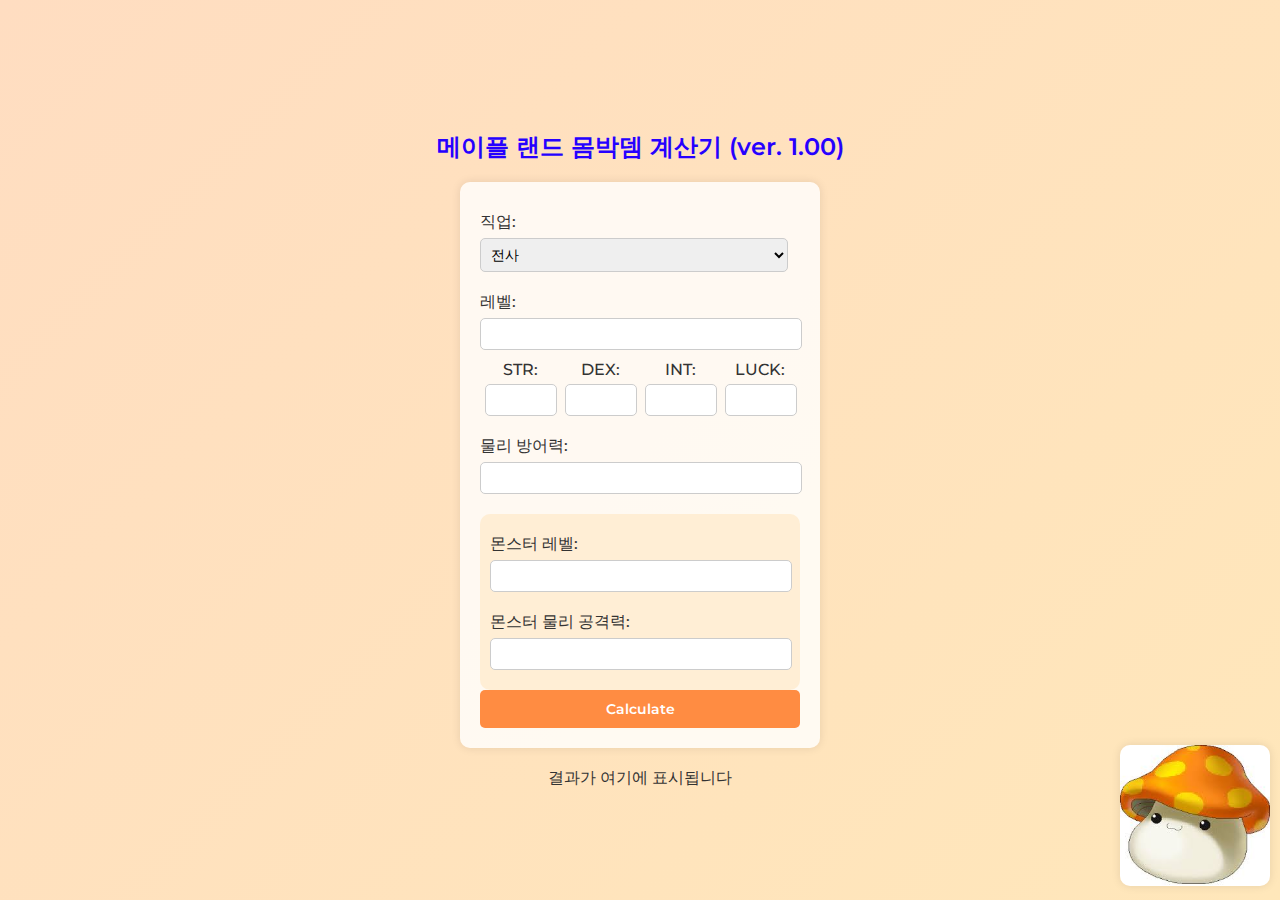
==== index.html @ 92087925 "Add files via upload" ====
<!doctype html>
<html lang="en">
<head>
    <meta charset="UTF-8">
    <meta name="viewport" content="width=device-width, initial-scale=1.0">
    <title>Damage Calculator</title>
    <link href="https://fonts.googleapis.com/css2?family=Montserrat:wght@500;600&display=swap" rel="stylesheet">
    <link rel="stylesheet" href="styles.css">
    <script src="https://code.jquery.com/jquery-3.6.0.min.js"></script>
</head>
<body>
    <h2>메이플 랜드 몸박뎀 계산기 (ver. 1.00)</h2>

    <form id="damageForm">
        <label for="job">직업:</label>
        <select id="job" name="job" required>
            <option value="2">전사</option>
            <option value="3">마법사</option>
            <option value="4">궁수</option>
            <option value="5">도적</option>
        </select>
        <label for="level">레벨:</label>
        <input type="number" id="level" name="level" required>
        
        <div class="stat-group">
            <label for="str">STR:
                <input type="number" id="str" name="str" required>
            </label>
            <label for="dex">DEX:
                <input type="number" id="dex" name="dex" required>
            </label>
            <label for="int">INT:
                <input type="number" id="int" name="int" required>
            </label>
            <label for="luk">LUCK:
                <input type="number" id="luk" name="luk" required>
            </label>
        </div>
        <label for="pdd">물리 방어력:</label>
        <input type="number" id="pdd" name="pdd" required>

        <div class="monster-info">
            <label for="m_level">몬스터 레벨:</label>
            <input type="number" id="m_level" name="m_level" required>
            <label for="m_pad">몬스터 물리 공격력:</label>
            <input type="number" id="m_pad" name="m_pad" required>
        </div>
        <input type="submit" value="Calculate">
    </form>

    <div class="image-container">
        <img src="figs/mainfig.jpg" alt="Main Figure">
    </div>

    <div id="result">결과가 여기에 표시됩니다</div>

    <script>
        $(document).ready(function() {
            $('#damageForm').on('submit', function(event) {
                event.preventDefault();
                
                $.ajax({
                    url: '/calculate',
                    type: 'POST',
                    data: $(this).serialize(),
                    success: function(response) {
                        if (response.error) {
                            $('#result').html('에러: ' + response.error);
                        } else {
                            $('#result').html('최소 피격 데미지: ' + response.damagemin + '<br>최대 피격 데미지: ' + response.damagemax);
                        }
                    },
                    error: function(error) {
                        $('#result').html('에러가 발생했습니다. 다시 시도해주세요.');
                    }
                });
            });
        });
    </script>
</body>
</html>
---- styles.css ----
body {
    font-family: 'Montserrat', sans-serif;
    background: linear-gradient(135deg, #FFDDC1, #FFE7BA);
    color: #333;
    margin: 0;
    padding: 0;
    display: flex;
    flex-direction: column;
    align-items: center;
    justify-content: center;
    height: 100vh;
    font-weight: 500;
}
h2 {
    color: #2600ff;
    font-weight: 600;
}
form {
    background: rgba(255, 255, 255, 0.8);
    padding: 20px;
    border-radius: 10px;
    box-shadow: 0 0 10px rgba(0, 0, 0, 0.1);
    width: 320px;
}
label {
    display: block;
    margin: 10px 0 5px;
    font-weight: 500;
}
.stat-group {
    display: flex;
    justify-content: space-between;
}
.stat-group label {
    flex: 1;
    margin: 0 5px;
    text-align: center;
}
.stat-group input {
    width: calc(100% - 12px);
    padding: 6px;
    margin: 5px 0;
    border: 1px solid #ccc;
    border-radius: 5px;
    font-family: 'Montserrat', sans-serif;
    font-size: 0.9em;
}
input[type="number"], select {
    width: calc(100% - 12px);
    padding: 6px;
    margin-bottom: 10px;
    border: 1px solid #ccc;
    border-radius: 5px;
    font-family: 'Montserrat', sans-serif;
    font-size: 0.9em;
}
input[type="submit"] {
    background: #FF8C42;
    color: white;
    border: none;
    padding: 10px 20px;
    border-radius: 5px;
    cursor: pointer;
    width: 100%;
    font-family: 'Montserrat', sans-serif;
    font-weight: 600;
    font-size: 0.9em;
}
input[type="submit"]:hover {
    background: #e07b39;
}
#result {
    margin-top: 20px;
    font-family: 'Montserrat', sans-serif;
    font-weight: 500;
}
.monster-info {
    background: rgba(255, 235, 205, 0.8);
    padding: 10px;
    border-radius: 10px;
    margin-top: 10px;
}
.image-container {
    position: absolute;
    bottom: 10px;
    right: 10px;
}
.image-container img {
    width: 150px;
    height: auto;
    border-radius: 10px;
    box-shadow: 0 0 10px rgba(0, 0, 0, 0.1);
}
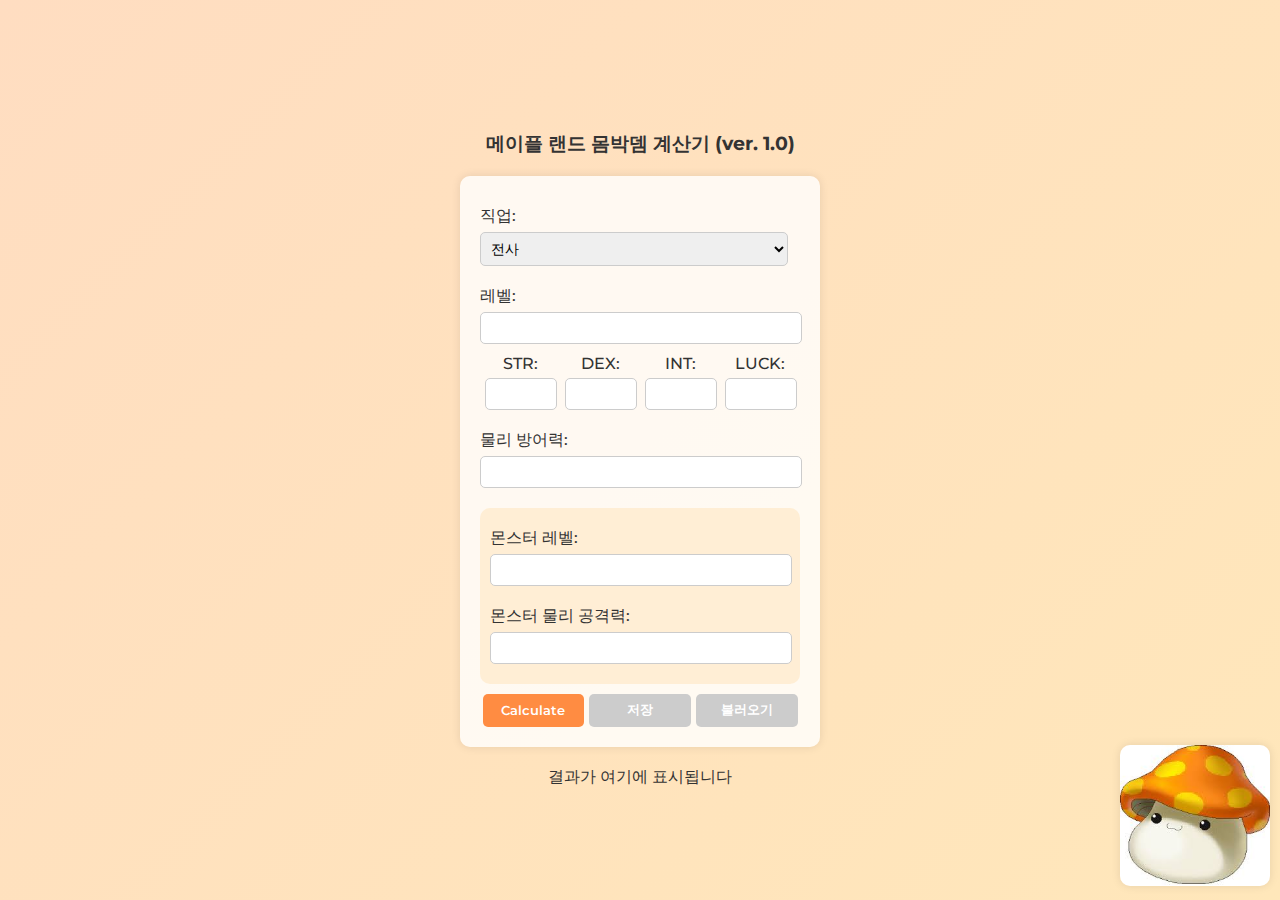
==== commit 20f7e7c0: "Add files via upload" ====
--- a/index.html
+++ b/index.html
@@ -6,10 +6,9 @@
     <title>Damage Calculator</title>
     <link href="https://fonts.googleapis.com/css2?family=Montserrat:wght@500;600&display=swap" rel="stylesheet">
     <link rel="stylesheet" href="styles.css">
-    <script src="https://code.jquery.com/jquery-3.6.0.min.js"></script>
 </head>
 <body>
-    <h2>메이플 랜드 몸박뎀 계산기 (ver. 1.00)</h2>
+    <h3>메이플 랜드 몸박뎀 계산기 (ver. 1.0)</h3>
 
     <form id="damageForm">
         <label for="job">직업:</label>
@@ -45,7 +44,11 @@
             <label for="m_pad">몬스터 물리 공격력:</label>
             <input type="number" id="m_pad" name="m_pad" required>
         </div>
-        <input type="submit" value="Calculate">
+        <div id="button-container">
+            <input type="submit" value="Calculate">
+            <button type="button" id="saveSettings">저장</button>
+            <button type="button" id="loadSettings">불러오기</button>
+        </div>
     </form>
 
     <div class="image-container">
@@ -54,28 +57,6 @@
 
     <div id="result">결과가 여기에 표시됩니다</div>
 
-    <script>
-        $(document).ready(function() {
-            $('#damageForm').on('submit', function(event) {
-                event.preventDefault();
-                
-                $.ajax({
-                    url: '/calculate',
-                    type: 'POST',
-                    data: $(this).serialize(),
-                    success: function(response) {
-                        if (response.error) {
-                            $('#result').html('에러: ' + response.error);
-                        } else {
-                            $('#result').html('최소 피격 데미지: ' + response.damagemin + '<br>최대 피격 데미지: ' + response.damagemax);
-                        }
-                    },
-                    error: function(error) {
-                        $('#result').html('에러가 발생했습니다. 다시 시도해주세요.');
-                    }
-                });
-            });
-        });
-    </script>
+    <script src="script.js"></script>
 </body>
 </html>
--- a/styles.css
+++ b/styles.css
@@ -11,10 +11,12 @@
     height: 100vh;
     font-weight: 500;
 }
+
 h2 {
     color: #2600ff;
     font-weight: 600;
 }
+
 form {
     background: rgba(255, 255, 255, 0.8);
     padding: 20px;
@@ -22,20 +24,24 @@
     box-shadow: 0 0 10px rgba(0, 0, 0, 0.1);
     width: 320px;
 }
+
 label {
     display: block;
     margin: 10px 0 5px;
     font-weight: 500;
 }
+
 .stat-group {
     display: flex;
     justify-content: space-between;
 }
+
 .stat-group label {
     flex: 1;
     margin: 0 5px;
     text-align: center;
 }
+
 .stat-group input {
     width: calc(100% - 12px);
     padding: 6px;
@@ -45,6 +51,7 @@
     font-family: 'Montserrat', sans-serif;
     font-size: 0.9em;
 }
+
 input[type="number"], select {
     width: calc(100% - 12px);
     padding: 6px;
@@ -54,40 +61,95 @@
     font-family: 'Montserrat', sans-serif;
     font-size: 0.9em;
 }
+
 input[type="submit"] {
     background: #FF8C42;
     color: white;
     border: none;
-    padding: 10px 20px;
+    padding: 8px 16px;
     border-radius: 5px;
     cursor: pointer;
-    width: 100%;
+    width: calc(50% - 5px);
     font-family: 'Montserrat', sans-serif;
     font-weight: 600;
-    font-size: 0.9em;
+    font-size: 0.8em;
+    margin: 0 2.5px;
 }
+
 input[type="submit"]:hover {
     background: #e07b39;
 }
+button#saveSettings, button#loadSettings {
+    background: #ccc;
+    color: white;
+    border: none;
+    padding: 8px 16px;
+    border-radius: 5px;
+    cursor: pointer;
+    width: calc(50% - 5px);
+    font-family: 'Montserrat', sans-serif;
+    font-weight: 600;
+    font-size: 0.8em;
+    margin: 0 2.5px;
+}
+#settings-buttons {
+    position: absolute;
+    bottom: 10px;
+    right: 10px;
+    display: flex;
+    flex-direction: column;
+}
+
+#settings-buttons button {
+    margin: 5px 0;
+}
+button#saveSettings:hover, button#loadSettings:hover {
+    background: #bbb;
+}
+
+
+button#saveSettings:hover, button#loadSettings:hover {
+    background: #bbb;
+}
+
+#button-container {
+    display: flex;
+    justify-content: space-between;
+    margin-top: 10px;
+}
+
 #result {
     margin-top: 20px;
     font-family: 'Montserrat', sans-serif;
     font-weight: 500;
 }
+
 .monster-info {
     background: rgba(255, 235, 205, 0.8);
     padding: 10px;
     border-radius: 10px;
     margin-top: 10px;
 }
+
 .image-container {
     position: absolute;
     bottom: 10px;
     right: 10px;
 }
+
 .image-container img {
     width: 150px;
     height: auto;
     border-radius: 10px;
     box-shadow: 0 0 10px rgba(0, 0, 0, 0.1);
 }
+
+#result .min-damage {
+    color: red;
+    font-weight: 600;
+}
+
+#result .max-damage {
+    color: blue;
+    font-weight: 600;
+}
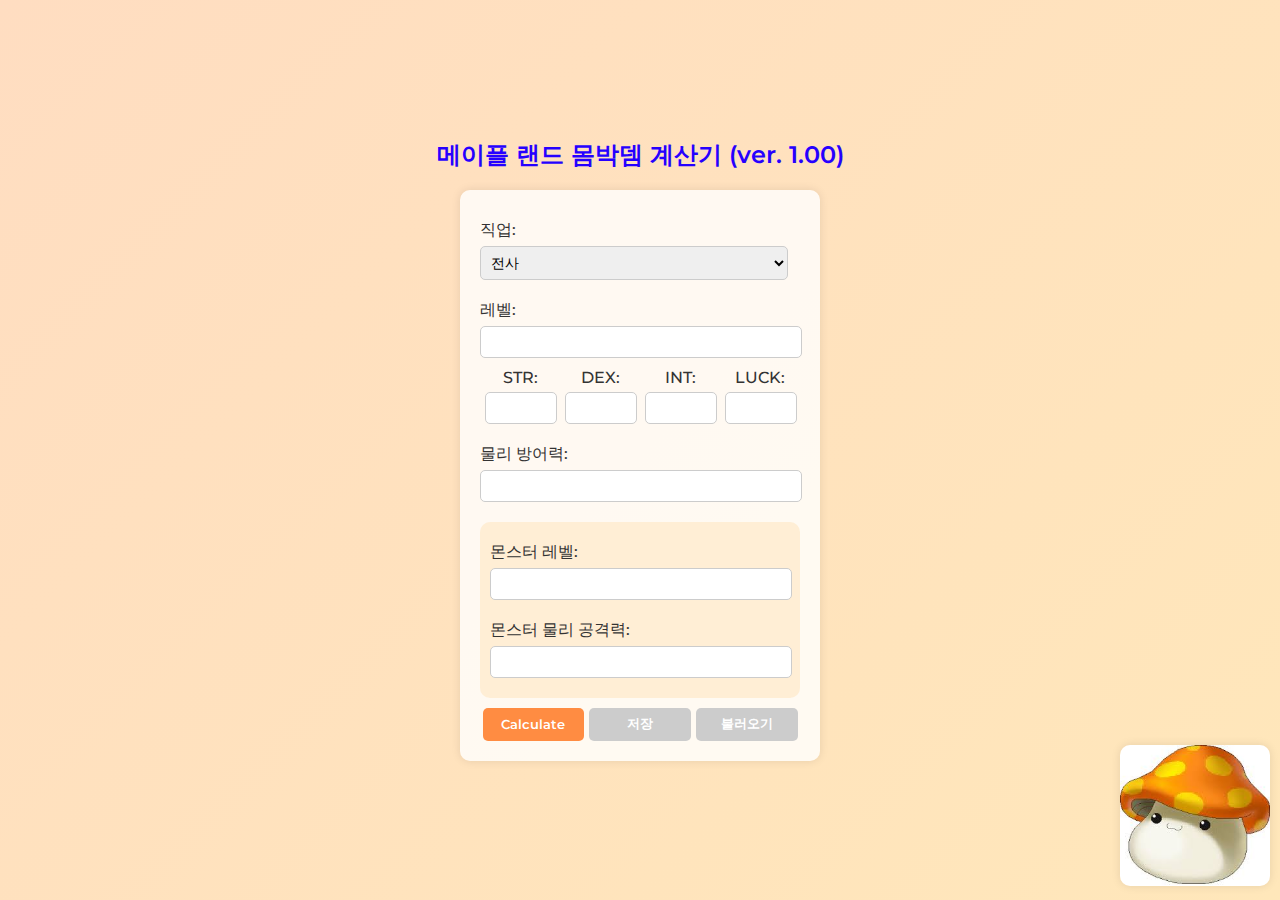
==== commit 6bce1f51: "Add files via upload" ====
--- a/index.html
+++ b/index.html
@@ -8,7 +8,7 @@
     <link rel="stylesheet" href="styles.css">
 </head>
 <body>
-    <h3>메이플 랜드 몸박뎀 계산기 (ver. 1.0)</h3>
+    <h2>메이플 랜드 몸박뎀 계산기 (ver. 1.00)</h2>
 
     <form id="damageForm">
         <label for="job">직업:</label>
@@ -51,11 +51,15 @@
         </div>
     </form>
 
+    <div id="result"> </div>
+
+    <div id="recommendation"> </div>
+
     <div class="image-container">
         <img src="figs/mainfig.jpg" alt="Main Figure">
     </div>
 
-    <div id="result">결과가 여기에 표시됩니다</div>
+
 
     <script src="script.js"></script>
 </body>
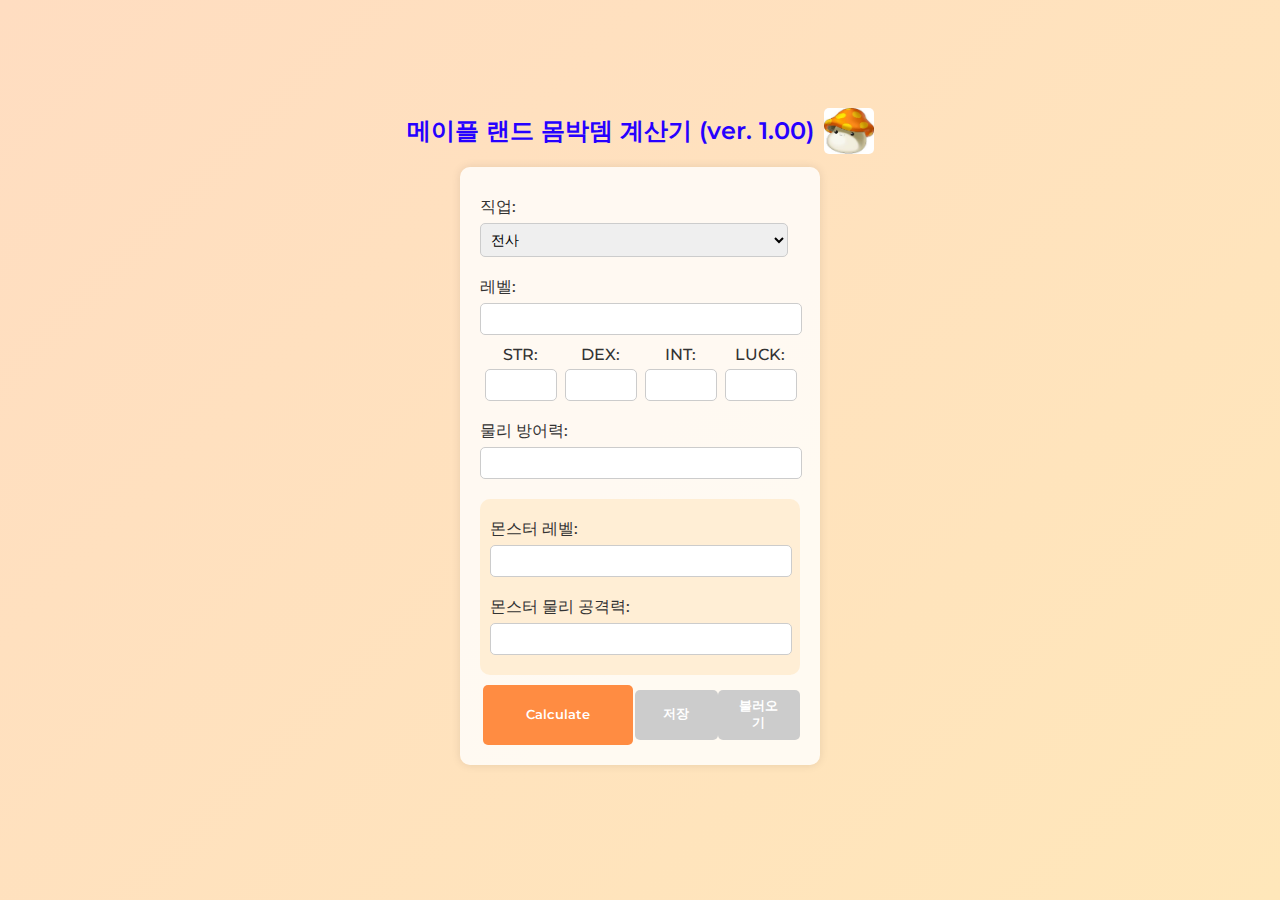
==== commit e3302a87: "Add files via upload" ====
--- a/index.html
+++ b/index.html
@@ -8,7 +8,10 @@
     <link rel="stylesheet" href="styles.css">
 </head>
 <body>
-    <h2>메이플 랜드 몸박뎀 계산기 (ver. 1.00)</h2>
+    <div class="title-container">
+        <h2>메이플 랜드 몸박뎀 계산기 (ver. 1.00)</h2>
+        <img src="figs/mainfig.jpg" alt="Main Figure" class="title-image">
+    </div>
 
     <form id="damageForm">
         <label for="job">직업:</label>
@@ -55,9 +58,7 @@
 
     <div id="recommendation"> </div>
 
-    <div class="image-container">
-        <img src="figs/mainfig.jpg" alt="Main Figure">
-    </div>
+
 
 
 
--- a/styles.css
+++ b/styles.css
@@ -131,10 +131,16 @@
     margin-top: 10px;
 }
 
+.title-container {
+    display: flex;
+    align-items: center;
+    justify-content: center;
+}
 .image-container {
     position: absolute;
     bottom: 10px;
-    right: 10px;
+    left: 10px;
+    z-index: 0;
 }
 
 .image-container img {
@@ -148,8 +154,214 @@
     color: red;
     font-weight: 600;
 }
+body {
+    font-family: 'Montserrat', sans-serif;
+    background: linear-gradient(135deg, #FFDDC1, #FFE7BA);
+    color: #333;
+    margin: 0;
+    padding: 0;
+    display: flex;
+    flex-direction: column;
+    align-items: center;
+    justify-content: center;
+    min-height: 100vh;
+    font-weight: 500;
+    position: relative;
+}
+
+.title-container {
+    display: flex;
+    align-items: center;
+    justify-content: center;
+}
+
+h2 {
+    color: #2600ff;
+    font-weight: 600;
+    text-align: center;
+    margin-right: 10px;
+}
+
+.title-image {
+    width: 50px;
+    height: auto;
+    border-radius: 5px;
+}
+
+form {
+    background: rgba(255, 255, 255, 0.8);
+    padding: 20px;
+    border-radius: 10px;
+    box-shadow: 0 0 10px rgba(0, 0, 0, 0.1);
+    width: 320px;
+    z-index: 1;
+}
+
+label {
+    display: block;
+    margin: 10px 0 5px;
+    font-weight: 500;
+}
+
+.stat-group {
+    display: flex;
+    justify-content: space-between;
+}
+
+.stat-group label {
+    flex: 1;
+    margin: 0 5px;
+    text-align: center;
+}
+
+.stat-group input {
+    width: calc(100% - 12px);
+    padding: 6px;
+    margin: 5px 0;
+    border: 1px solid #ccc;
+    border-radius: 5px;
+    font-family: 'Montserrat', sans-serif;
+    font-size: 0.9em;
+}
+
+input[type="number"], select {
+    width: calc(100% - 12px);
+    padding: 6px;
+    margin-bottom: 10px;
+    border: 1px solid #ccc;
+    border-radius: 5px;
+    font-family: 'Montserrat', sans-serif;
+    font-size: 0.9em;
+}
+
+input[type="submit"] {
+    background: #FF8C42;
+    color: white;
+    border: none;
+    padding: 8px 16px;
+    border-radius: 5px;
+    cursor: pointer;
+    width: 100%;
+    font-family: 'Montserrat', sans-serif;
+    font-weight: 600;
+    font-size: 0.8em;
+    margin: 0 2.5px;
+}
+
+input[type="submit"]:hover {
+    background: #e07b39;
+}
+
+button#saveSettings, button#loadSettings {
+    background: #ccc;
+    color: white;
+    border: none;
+    padding: 8px 16px;
+    border-radius: 5px;
+    cursor: pointer;
+    font-family: 'Montserrat', sans-serif;
+    font-weight: 600;
+    font-size: 0.8em;
+    margin: 5px 0;
+}
+
+button#saveSettings:hover, button#loadSettings:hover {
+    background: #bbb;
+}
+
+#settings-buttons {
+    position: absolute;
+    bottom: 10px;
+    right: 10px;
+    display: flex;
+    flex-direction: column;
+    z-index: 2;
+}
+
+#result {
+    margin-top: 20px;
+    font-family: 'Montserrat', sans-serif;
+    font-weight: 500;
+}
+
+#recommendation {
+    margin-top: 20px;
+    font-family: 'Montserrat', sans-serif;
+    font-weight: 500;
+    color: green;
+}
+
+.monster-info {
+    background: rgba(255, 235, 205, 0.8);
+    padding: 10px;
+    border-radius: 10px;
+    margin-top: 10px;
+}
+
+.image-container {
+    position: absolute;
+    bottom: 10px;
+    left: 10px;
+    z-index: 0;
+}
+
+.image-container img {
+    width: 150px;
+    height: auto;
+    border-radius: 10px;
+    box-shadow: 0 0 10px rgba(0, 0, 0, 0.1);
+}
+
+#result .min-damage {
+    color: red;
+    font-weight: 600;
+}
 
 #result .max-damage {
     color: blue;
     font-weight: 600;
 }
+
+@media (max-width: 768px) {
+    .title-container {
+        flex-direction: column;
+        align-items: center;
+    }
+
+    .title-image {
+        width: 40px;
+        margin-top: 10px;
+    }
+
+    form {
+        width: 90%;
+    }
+
+    input[type="submit"], button#saveSettings, button#loadSettings {
+        width: calc(50% - 5px);
+    }
+}
+
+#result .max-damage {
+    color: blue;
+    font-weight: 600;
+}
+@media (max-width: 118px) {
+    .title-container {
+        flex-direction: column;
+        align-items: center;
+    }
+
+    .title-image {
+        width: 20px;
+        margin-top: 10px;
+    }
+
+    form {
+        width: 20%;
+    }
+
+    input[type="submit"], button#saveSettings, button#loadSettings {
+        width: calc(50% - 5px);
+    }
+}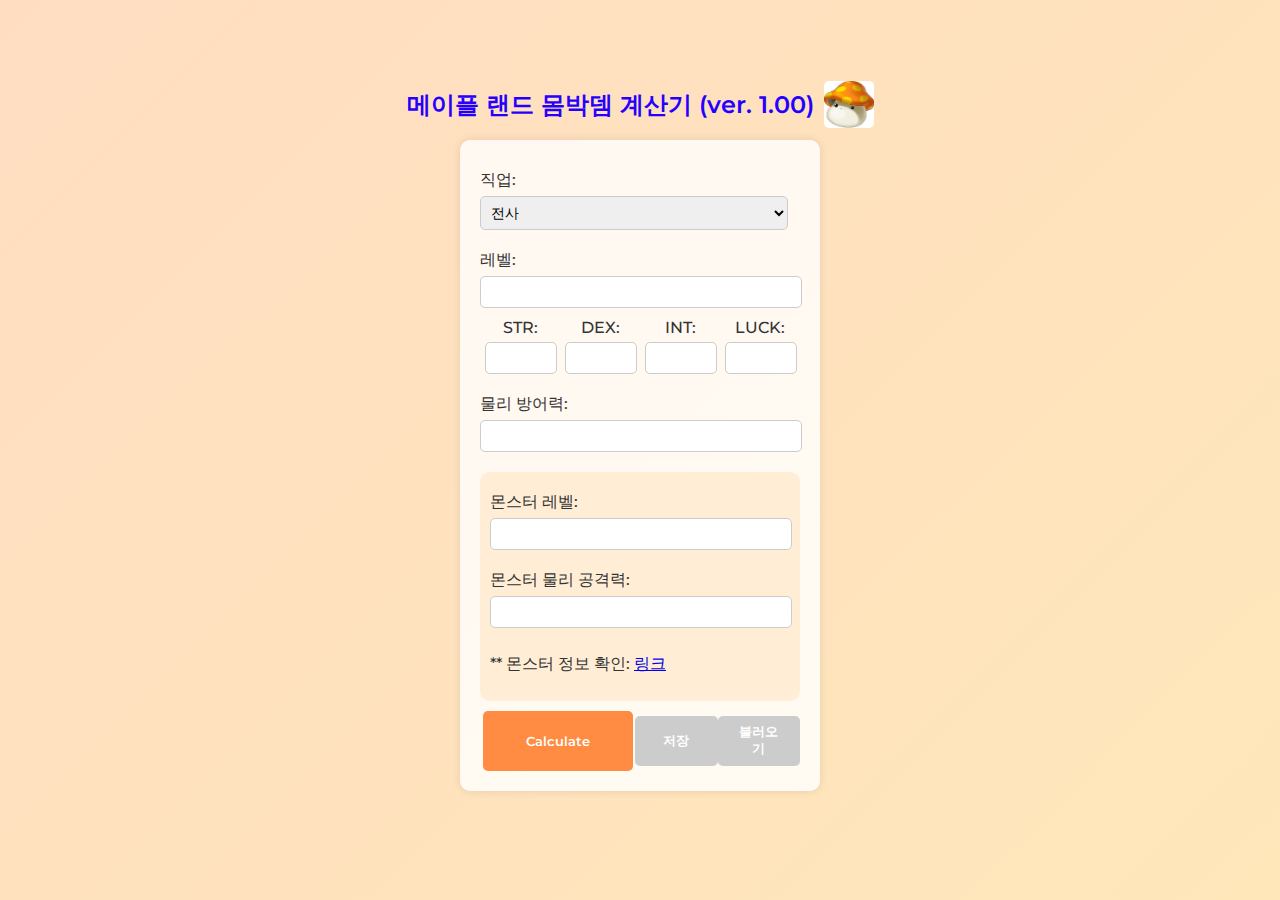
==== commit a44eacb1: "Add files via upload" ====
--- a/index.html
+++ b/index.html
@@ -42,10 +42,12 @@
         <input type="number" id="pdd" name="pdd" required>
 
         <div class="monster-info">
+            
             <label for="m_level">몬스터 레벨:</label>
             <input type="number" id="m_level" name="m_level" required>
             <label for="m_pad">몬스터 물리 공격력:</label>
             <input type="number" id="m_pad" name="m_pad" required>
+            <p class="info-link">** 몬스터 정보 확인: <a href="https://maplelegends.com/lib/monster" target="_blank">링크</a></p>
         </div>
         <div id="button-container">
             <input type="submit" value="Calculate">
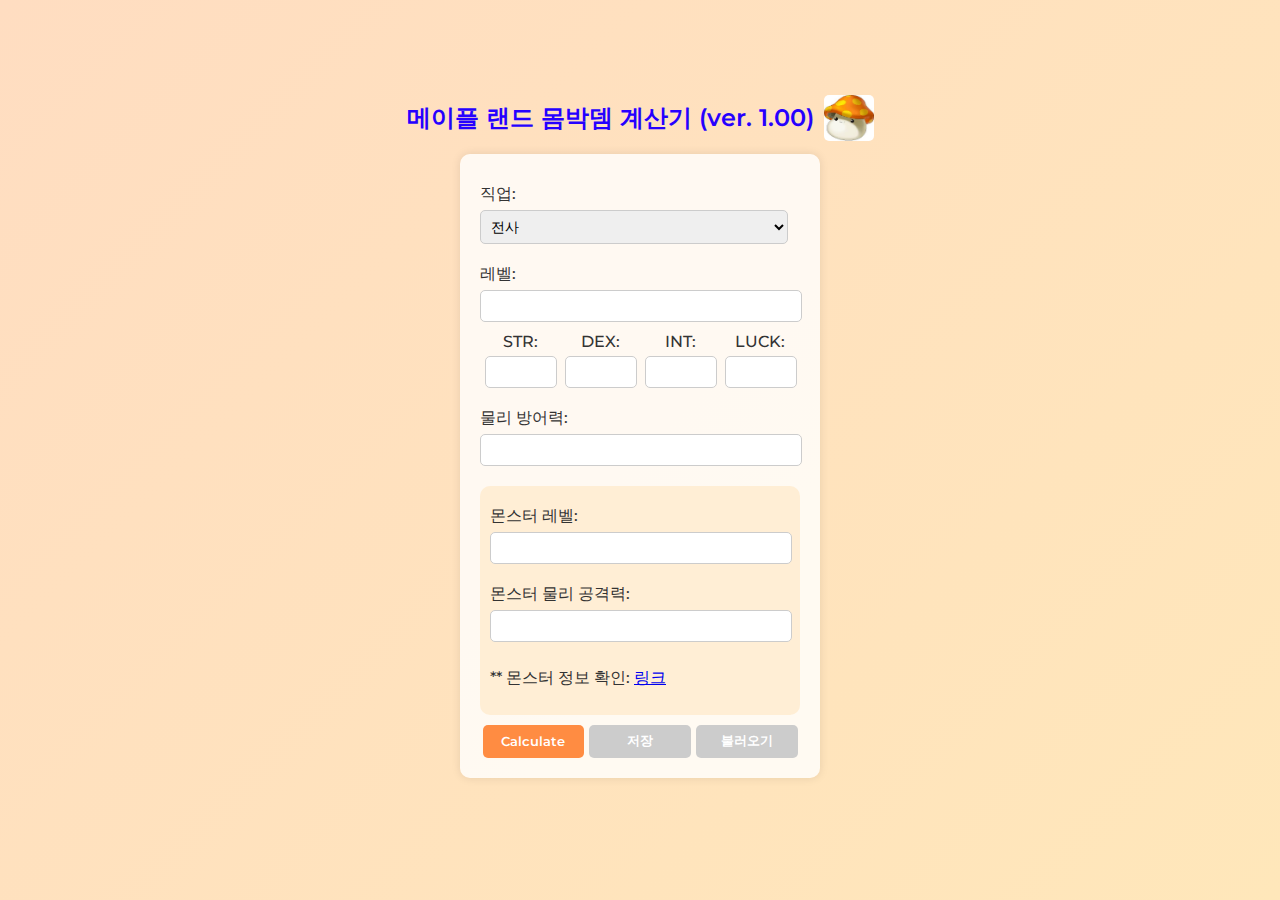
==== commit 7119ced0: "Add files via upload" ====
--- a/index.html
+++ b/index.html
@@ -8,7 +8,8 @@
     <link rel="stylesheet" href="styles.css">
 </head>
 <body>
-    <div class="title-container">
+
+    <div class="mt-5 title-container">
         <h2>메이플 랜드 몸박뎀 계산기 (ver. 1.00)</h2>
         <img src="figs/mainfig.jpg" alt="Main Figure" class="title-image">
     </div>
--- a/styles.css
+++ b/styles.css
@@ -234,23 +234,7 @@
     font-size: 0.9em;
 }
 
-input[type="submit"] {
-    background: #FF8C42;
-    color: white;
-    border: none;
-    padding: 8px 16px;
-    border-radius: 5px;
-    cursor: pointer;
-    width: 100%;
-    font-family: 'Montserrat', sans-serif;
-    font-weight: 600;
-    font-size: 0.8em;
-    margin: 0 2.5px;
-}
-
-input[type="submit"]:hover {
-    background: #e07b39;
-}
+
 
 button#saveSettings, button#loadSettings {
     background: #ccc;
@@ -259,10 +243,11 @@
     padding: 8px 16px;
     border-radius: 5px;
     cursor: pointer;
+    width: calc(50% - 5px);
     font-family: 'Montserrat', sans-serif;
     font-weight: 600;
     font-size: 0.8em;
-    margin: 5px 0;
+    margin: 0 2.5px;
 }
 
 button#saveSettings:hover, button#loadSettings:hover {
